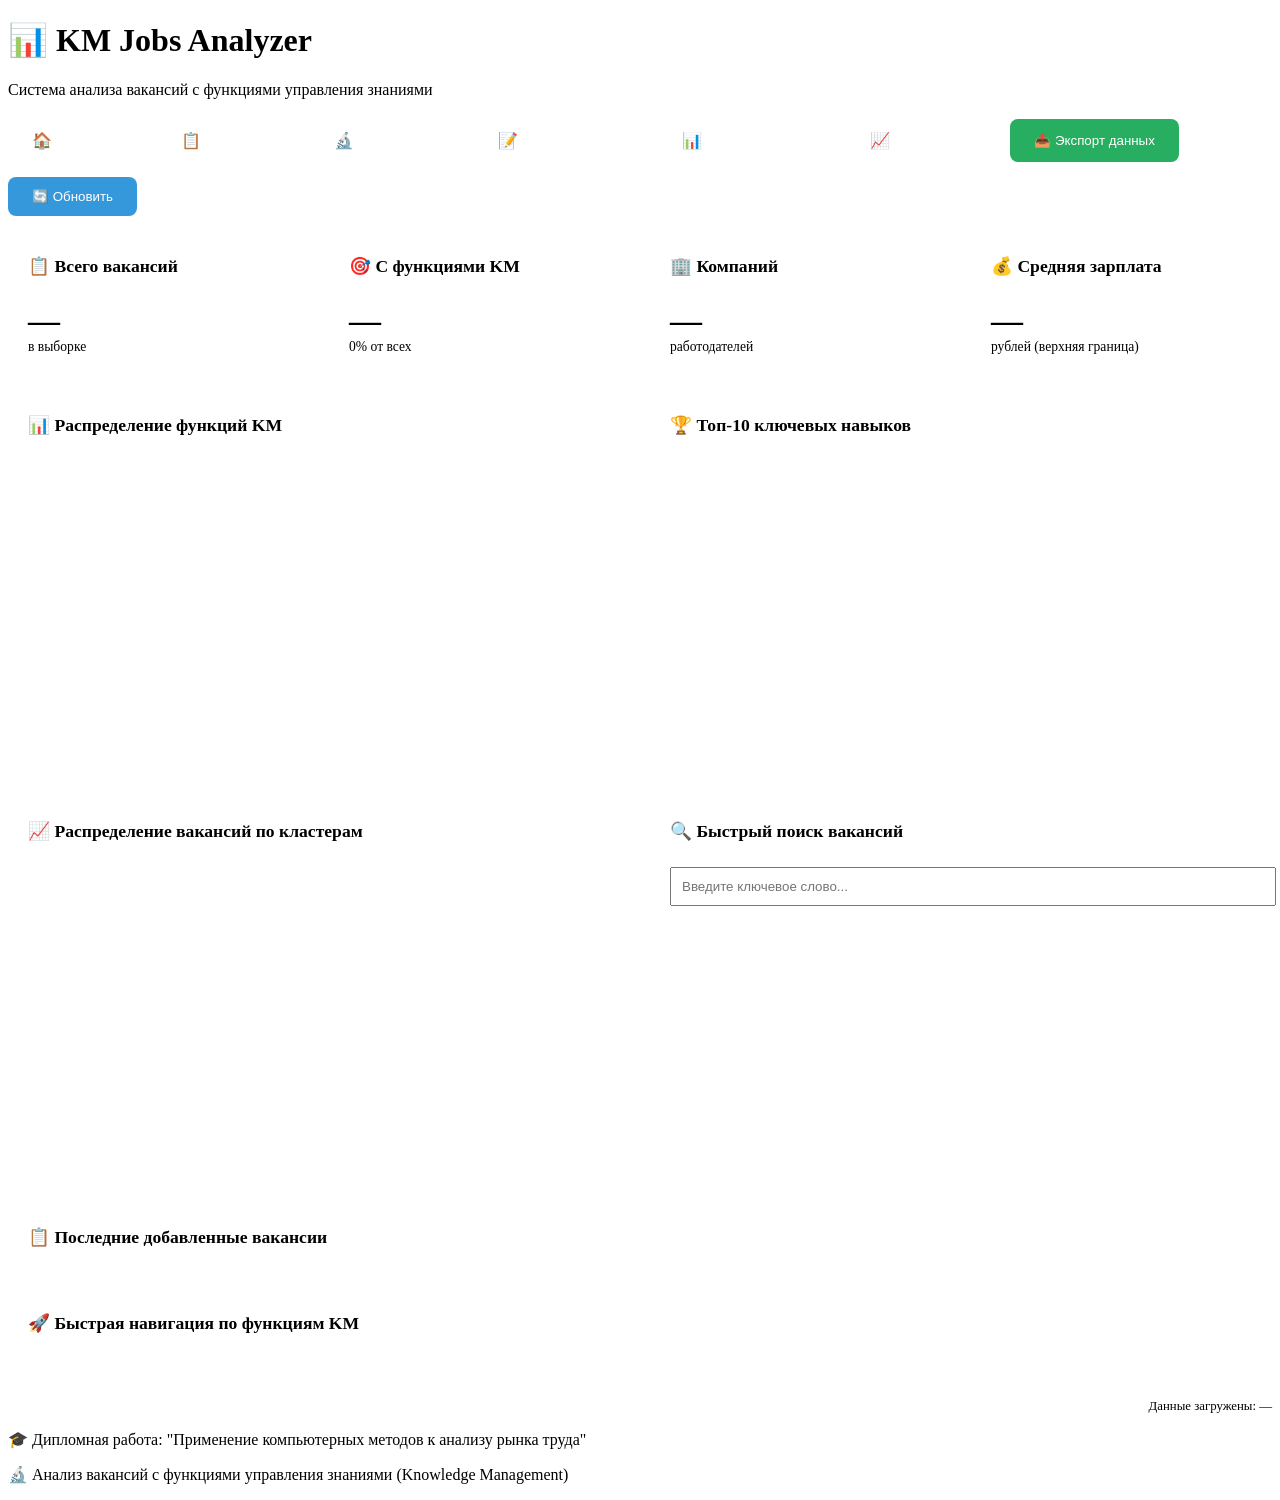
==== app/static/pages/index.html @ 829a87ce "1" ====
<!DOCTYPE html>
<html lang="ru">
<head>
    <meta charset="UTF-8">
    <meta name="viewport" content="width=device-width, initial-scale=1.0">
    <title>KM Jobs Analyzer - Дашборд</title>
    <link rel="stylesheet" href="/static/css/style.css">
    <script src="https://cdn.plot.ly/plotly-2.27.1.min.js" charset="utf-8"></script>
    <style>
        /* Стили для дашборда */
        .dashboard-grid {
            display: grid;
            grid-template-columns: repeat(auto-fit, minmax(300px, 1fr));
            gap: 20px;
            margin: 20px 0;
        }
        .dashboard-card {
            background: white;
            border-radius: 12px;
            padding: 20px;
            box-shadow: var(--shadow-sm);
            transition: transform 0.2s;
        }
        .dashboard-card:hover {
            transform: translateY(-3px);
            box-shadow: var(--shadow-md);
        }
        .card-title {
            font-size: 1.1em;
            font-weight: bold;
            color: var(--secondary-color);
            margin-bottom: 15px;
            padding-bottom: 10px;
            border-bottom: 2px solid var(--primary-color);
        }
        .metric-value {
            font-size: 2em;
            font-weight: bold;
            color: var(--primary-color);
        }
        .metric-label {
            color: var(--text-muted);
            font-size: 0.85em;
        }
        .quick-link {
            display: inline-block;
            padding: 8px 16px;
            background: var(--light-bg);
            border-radius: 8px;
            text-decoration: none;
            color: var(--secondary-color);
            margin: 5px;
            transition: all 0.2s;
        }
        .quick-link:hover {
            background: var(--primary-color);
            color: white;
            transform: translateX(3px);
        }
        .function-badge {
            display: inline-block;
            background: #e8f4f8;
            color: var(--primary-color);
            padding: 4px 12px;
            border-radius: 20px;
            margin: 5px;
            font-size: 0.8em;
        }
        .nav-links {
            display: flex;
            gap: 15px;
            flex-wrap: wrap;
            margin: 20px 0;
        }
        .nav-btn {
            display: inline-block;
            padding: 12px 24px;
            background: var(--primary-color);
            color: white;
            border-radius: 8px;
            text-decoration: none;
            transition: all 0.3s;
        }
        .nav-btn:hover {
            background: var(--primary-dark);
            transform: translateY(-2px);
            text-decoration: none;
        }
        .export-btn {
            background: #27ae60;
        }
        .export-btn:hover {
            background: #219a52;
        }
        .refresh-btn {
            background: #3498db;
        }
        .last-updated {
            text-align: right;
            font-size: 0.8em;
            color: var(--text-muted);
            margin-top: 20px;
        }
    </style>
</head>
<body>
    <div class="container">
        <h1>📊 KM Jobs Analyzer</h1>
        <p>Система анализа вакансий с функциями управления знаниями</p>

        <div class="nav-links">
            <a href="/" class="nav-btn">🏠 Дашборд</a>
            <a href="/pages/vacancies.html" class="nav-btn">📋 Вакансии</a>
            <a href="/pages/km-analysis.html" class="nav-btn">🔬 KM-анализ</a>
            <a href="/pages/text-analysis.html" class="nav-btn">📝 Анализ текста</a>
            <a href="/pages/clustering.html" class="nav-btn">📊 Кластеризация</a>
            <a href="/pages/statistics.html" class="nav-btn">📈 Статистика</a>
            <button onclick="exportData()" class="nav-btn export-btn" style="border: none; cursor: pointer;">📥 Экспорт данных</button>
            <button onclick="refreshAll()" class="nav-btn refresh-btn" style="border: none; cursor: pointer;">🔄 Обновить</button>
        </div>

        <!-- Метрики -->
        <div class="dashboard-grid" id="metricsGrid">
            <div class="dashboard-card">
                <div class="card-title">📋 Всего вакансий</div>
                <div class="metric-value" id="totalVacancies">—</div>
                <div class="metric-label">в выборке</div>
            </div>
            <div class="dashboard-card">
                <div class="card-title">🎯 С функциями KM</div>
                <div class="metric-value" id="kmVacancies">—</div>
                <div class="metric-label"><span id="kmPercentage">0</span>% от всех</div>
            </div>
            <div class="dashboard-card">
                <div class="card-title">🏢 Компаний</div>
                <div class="metric-value" id="uniqueCompanies">—</div>
                <div class="metric-label">работодателей</div>
            </div>
            <div class="dashboard-card">
                <div class="card-title">💰 Средняя зарплата</div>
                <div class="metric-value" id="avgSalary">—</div>
                <div class="metric-label">рублей (верхняя граница)</div>
            </div>
        </div>

        <!-- Два столбца для графиков -->
        <div class="dashboard-grid">
            <div class="dashboard-card">
                <div class="card-title">📊 Распределение функций KM</div>
                <div id="kmFunctionsChart" style="height: 300px;"></div>
            </div>
            <div class="dashboard-card">
                <div class="card-title">🏆 Топ-10 ключевых навыков</div>
                <div id="topSkillsChart" style="height: 300px;"></div>
            </div>
        </div>

        <div class="dashboard-grid">
            <div class="dashboard-card">
                <div class="card-title">📈 Распределение вакансий по кластерам</div>
                <div id="clusterChart" style="height: 300px;"></div>
            </div>
            <div class="dashboard-card">
                <div class="card-title">🔍 Быстрый поиск вакансий</div>
                <input type="text" id="quickSearch" placeholder="Введите ключевое слово..." style="width: 100%; padding: 10px; margin-bottom: 15px;">
                <div id="quickSearchResults" style="max-height: 220px; overflow-y: auto;"></div>
            </div>
        </div>

        <!-- Последние вакансии -->
        <div class="dashboard-card">
            <div class="card-title">📋 Последние добавленные вакансии</div>
            <div id="recentVacancies"></div>
        </div>

        <!-- Быстрые ссылки -->
        <div class="dashboard-card">
            <div class="card-title">🚀 Быстрая навигация по функциям KM</div>
            <div id="quickLinks"></div>
        </div>

        <div class="last-updated" id="lastUpdated">
            Данные загружены: <span>—</span>
        </div>

        <footer>
            <p>🎓 Дипломная работа: "Применение компьютерных методов к анализу рынка труда"</p>
            <p>🔬 Анализ вакансий с функциями управления знаниями (Knowledge Management)</p>
        </footer>
    </div>

    <script src="/static/js/main.js"></script>
    <script>
        // Состояние дашборда
        let dashboardData = {
            vacancies: [],
            kmStats: null,
            clusterData: null,
            skills: null
        };

        // Загрузка всех данных
        async function loadDashboard() {
            try {
                // 1. Общая статистика
                const stats = await App.fetchAPI('/stats/total');
                if (stats) {
                    document.getElementById('totalVacancies').textContent = stats.total_vacancies || 0;
                    document.getElementById('uniqueCompanies').textContent = stats.unique_companies || 0;
                }

                // 2. KM статистика
                const kmStats = await App.fetchAPI('/km-analysis/statistics');
                if (kmStats) {
                    dashboardData.kmStats = kmStats;
                    const withKm = kmStats.vacancies_with_km || 0;        // 77
                    const total = kmStats.total_vacancies || 1;           // 487
                    const kmPercentage = Math.round((withKm / total) * 100);  // 16%

                    document.getElementById('kmVacancies').innerHTML = `${withKm}<small style="font-size: 0.7em;"> из ${total}</small>`;
                    document.getElementById('kmPercentage').textContent = kmPercentage;

                    // График распределения функций KM
                    drawKmFunctionsChart(kmStats.function_distribution || {});
                }

                // 3. Статистика по зарплатам
                const salaryStats = await App.fetchAPI('/stats/salary');
                if (salaryStats && salaryStats.salary_to_avg) {
                    document.getElementById('avgSalary').textContent = salaryStats.salary_to_avg.toLocaleString();
                }

                // 4. Топ навыков
                const skills = await App.fetchAPI('/skills/top?limit=10');
                if (skills) {
                    dashboardData.skills = skills;
                    drawTopSkillsChart(skills.top_skills || []);
                }

                // 5. Кластеризация
                await loadClusterData();

                // 6. Последние вакансии
                await loadRecentVacancies();

                // 7. Быстрые ссылки по функциям KM
                loadQuickLinks();

                // Обновляем время
                document.querySelector('#lastUpdated span').textContent = new Date().toLocaleTimeString();

            } catch (error) {
                console.error('Ошибка загрузки дашборда:', error);
            }
        }

        // График функций KM
        function drawKmFunctionsChart(distribution) {
            const functions = Object.keys(distribution);
            const counts = Object.values(distribution);

            const trace = {
                x: functions,
                y: counts,
                type: 'bar',
                marker: {
                    color: '#3498db',
                    line: { color: '#2980b9', width: 1 }
                },
                text: counts,
                textposition: 'auto'
            };

            const layout = {
                margin: { t: 10, l: 40, r: 10, b: 80 },
                xaxis: { tickangle: -25, tickfont: { size: 10 } }
            };

            Plotly.newPlot('kmFunctionsChart', [trace], layout, { responsive: true });
        }

        // График топ навыков
        function drawTopSkillsChart(skills) {
            const skillNames = skills.map(s => s.skill.length > 20 ? s.skill.slice(0, 18) + '..' : s.skill);
            const skillCounts = skills.map(s => s.count);

            const trace = {
                x: skillCounts,
                y: skillNames,
                type: 'bar',
                orientation: 'h',
                marker: { color: '#e74c3c' }
            };

            const layout = {
                margin: { t: 10, l: 120, r: 10, b: 10 }
            };

            Plotly.newPlot('topSkillsChart', [trace], layout, { responsive: true });
        }

        // Загрузка данных кластеризации
        async function loadClusterData() {
            try {
                // Пытаемся получить данные кластеризации
                const response = await fetch('/api/v1/clustering/vacancies');
                if (response.ok) {
                    const data = await response.json();
                    if (data.vacancies && data.vacancies.length > 0) {
                        dashboardData.clusterData = data.vacancies;
                        drawClusterChart(data.vacancies);
                    }
                }
            } catch (error) {
                console.log('Кластеризация не запущена или нет данных');
                document.getElementById('clusterChart').innerHTML = '<p style="color: #999; text-align: center;">Запустите кластеризацию на странице "Кластеризация"</p>';
            }
        }

        // График кластеров
        function drawClusterChart(vacancies) {
            const clusterCounts = {};
            vacancies.forEach(v => {
                const cluster = v.cluster;
                clusterCounts[cluster] = (clusterCounts[cluster] || 0) + 1;
            });

            const clusters = Object.keys(clusterCounts).map(k => `Кластер ${k}`);
            const counts = Object.values(clusterCounts);

            const trace = {
                x: clusters,
                y: counts,
                type: 'pie',
                labels: clusters,
                values: counts,
                marker: { colors: ['#3498db', '#e74c3c', '#2ecc71', '#f39c12', '#9b59b6'] }
            };

            const layout = {
                margin: { t: 10, l: 10, r: 10, b: 10 },
                showlegend: true
            };

            Plotly.newPlot('clusterChart', [trace], layout, { responsive: true });
        }

        // Загрузка последних вакансий
        async function loadRecentVacancies() {
            const data = await App.fetchAPI('/vacancies?limit=5&offset=0');
            if (data && data.vacancies) {
                const html = data.vacancies.map(v => `
                    <div style="padding: 10px; border-bottom: 1px solid var(--border-color);">
                        <strong>${v.name || 'Без названия'}</strong><br>
                        🏢 ${v.employer?.name || 'Не указана'} |
                        💰 ${App.formatSalary(v.salary)}
                    </div>
                `).join('');
                document.getElementById('recentVacancies').innerHTML = html || '<p>Нет данных</p>';
            }
        }

        // Быстрый поиск
        document.getElementById('quickSearch').addEventListener('input', async (e) => {
            const keyword = e.target.value;
            const resultsDiv = document.getElementById('quickSearchResults');

            if (keyword.length < 2) {
                resultsDiv.innerHTML = '<p style="color: #999;">Введите минимум 2 символа для поиска</p>';
                return;
            }

            const results = await App.fetchAPI(`/search/${encodeURIComponent(keyword)}`);
            if (results && results.vacancies) {
                if (results.vacancies.length === 0) {
                    resultsDiv.innerHTML = '<p>Ничего не найдено</p>';
                } else {
                    resultsDiv.innerHTML = results.vacancies.slice(0, 5).map(v => `
                        <div style="padding: 8px; border-bottom: 1px solid #eee;">
                            <a href="/pages/vacancy-detail.html?id=${v.id}" style="text-decoration: none;">
                                <strong>${v.name}</strong><br>
                                <small>${v.company || '—'}</small>
                            </a>
                        </div>
                    `).join('');
                }
            }
        });

        // Быстрые ссылки по функциям KM
        function loadQuickLinks() {
            const functions = [
                'База знаний', 'Документация', 'Обучение', 'Процессы', 'Коммуникации'
            ];
            const html = functions.map(f => `
                <a href="/pages/km-analysis.html" class="quick-link">${f}</a>
            `).join('');
            document.getElementById('quickLinks').innerHTML = html;
        }

        // Экспорт данных
        async function exportData() {
            try {
                const data = await App.fetchAPI('/vacancies?limit=100&offset=0');
                if (data && data.vacancies) {
                    const jsonStr = JSON.stringify(data.vacancies, null, 2);
                    const blob = new Blob([jsonStr], { type: 'application/json' });
                    const url = URL.createObjectURL(blob);
                    const a = document.createElement('a');
                    a.href = url;
                    a.download = `km_vacancies_export_${new Date().toISOString().slice(0,19)}.json`;
                    a.click();
                    URL.revokeObjectURL(url);
                    App.showToast('✅ Данные экспортированы успешно', 'success');
                }
            } catch (error) {
                App.showToast('❌ Ошибка при экспорте', 'error');
            }
        }

        // Обновление всех данных
        function refreshAll() {
            App.showToast('🔄 Обновление данных...', 'info');
            loadDashboard();
        }

        // Загрузка при старте
        document.addEventListener('DOMContentLoaded', () => {
            loadDashboard();
        });
    </script>
</body>
</html>
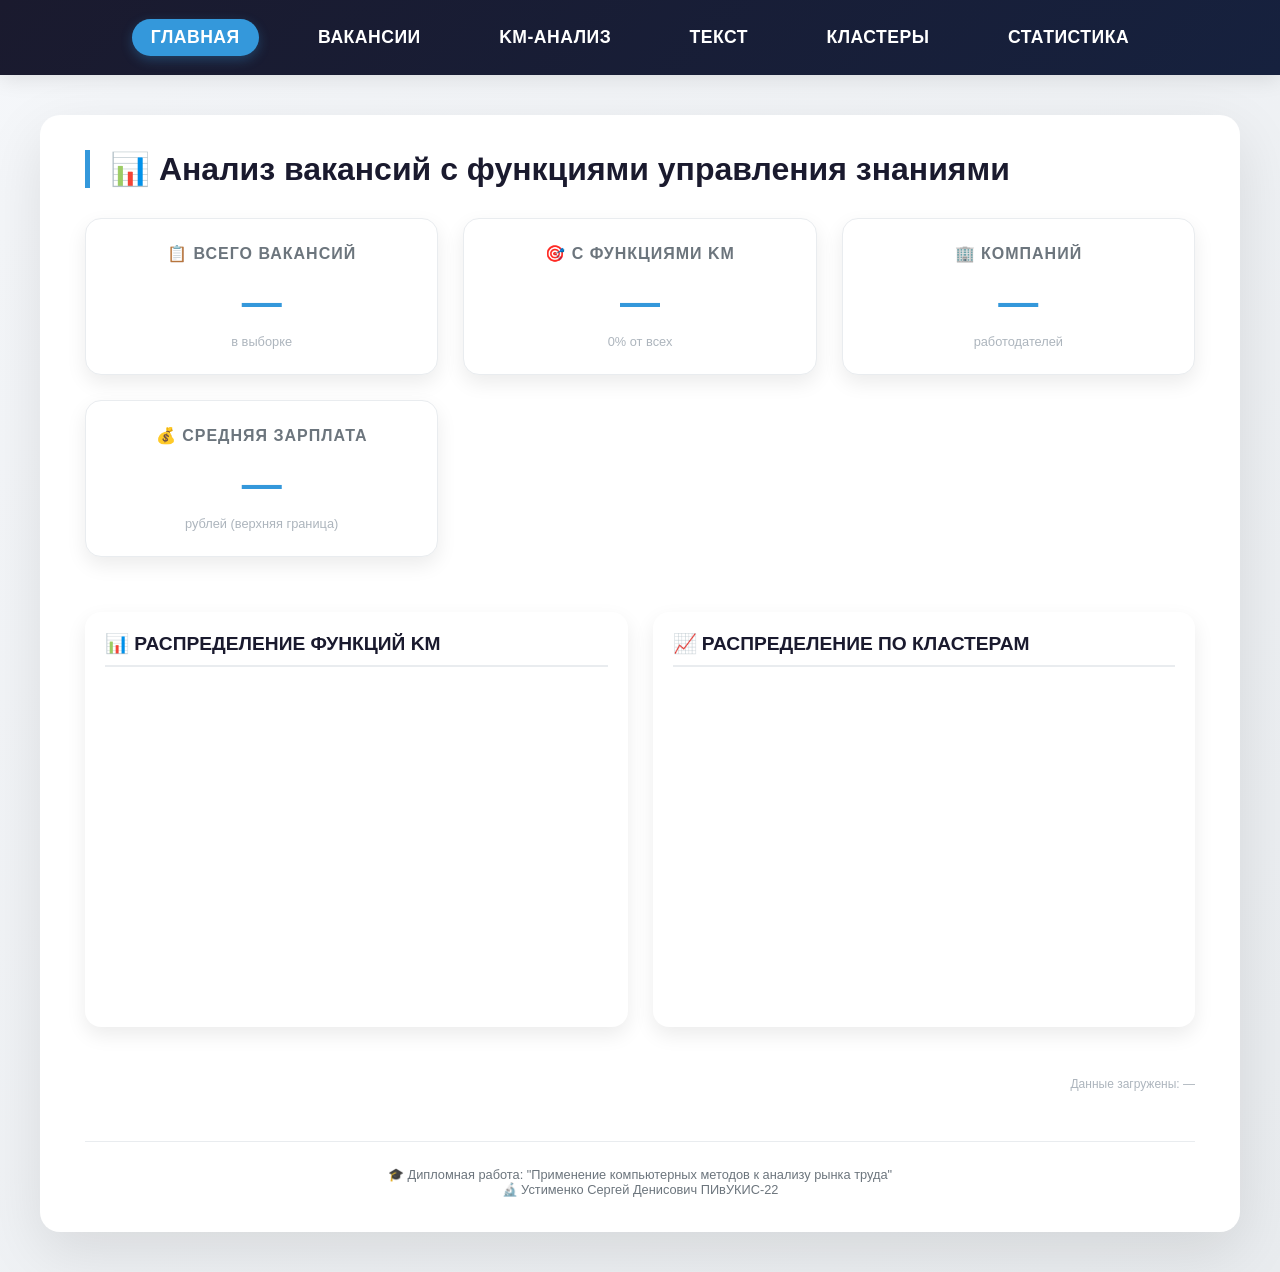
==== commit 85d37825: "refresh html" ====
--- a/app/static/pages/index.html
+++ b/app/static/pages/index.html
@@ -3,203 +3,260 @@
 <head>
     <meta charset="UTF-8">
     <meta name="viewport" content="width=device-width, initial-scale=1.0">
-    <title>KM Jobs Analyzer - Дашборд</title>
+    <title>Анализ функций менеджера знаний</title>
     <link rel="stylesheet" href="/static/css/style.css">
     <script src="https://cdn.plot.ly/plotly-2.27.1.min.js" charset="utf-8"></script>
     <style>
-        /* Стили для дашборда */
+        * {
+            margin: 0;
+            padding: 0;
+            box-sizing: border-box;
+        }
+
+        body {
+            font-family: 'Segoe UI', Tahoma, Geneva, Verdana, sans-serif;
+            background: linear-gradient(135deg, #f5f7fa 0%, #e9ecef 100%);
+            min-height: 100vh;
+        }
+
+        /* NAVBAR */
+        .navbar {
+            background: linear-gradient(135deg, #1a1a2e 0%, #16213e 100%);
+            padding: 1.2rem 0;
+            box-shadow: 0 4px 20px rgba(0, 0, 0, 0.1);
+            position: sticky;
+            top: 0;
+            z-index: 1000;
+        }
+
+        .navbar-container {
+            max-width: 1200px;
+            margin: 0 auto;
+            padding: 0 30px;
+            display: flex;
+            justify-content: center;
+            gap: 2.5rem;
+            flex-wrap: wrap;
+        }
+
+        .nav-item {
+            color: white;
+            text-decoration: none;
+            font-size: 1.1rem;
+            font-weight: 600;
+            padding: 0.5rem 1.2rem;
+            border-radius: 30px;
+            transition: all 0.3s ease;
+            letter-spacing: 0.5px;
+        }
+
+        .nav-item:hover {
+            background: rgba(255, 255, 255, 0.15);
+            transform: translateY(-2px);
+        }
+
+        .nav-item.active {
+            background: #3498db;
+            box-shadow: 0 4px 12px rgba(52, 152, 219, 0.3);
+        }
+
+        /* Контейнер */
+        .container {
+            max-width: 1200px;
+            margin: 40px auto;
+            background: white;
+            border-radius: 20px;
+            box-shadow: 0 20px 60px rgba(0, 0, 0, 0.1);
+            padding: 35px 45px;
+        }
+
+        /* Заголовки */
+        h1 {
+            font-size: 2rem;
+            color: #1a1a2e;
+            border-left: 5px solid #3498db;
+            padding-left: 20px;
+            margin-bottom: 10px;
+        }
+
+        .subtitle {
+            color: #6c757d;
+            margin-bottom: 30px;
+            font-size: 1rem;
+            padding-left: 25px;
+        }
+
+        /* Сетка карточек */
         .dashboard-grid {
             display: grid;
-            grid-template-columns: repeat(auto-fit, minmax(300px, 1fr));
-            gap: 20px;
-            margin: 20px 0;
-        }
+            grid-template-columns: repeat(auto-fit, minmax(260px, 1fr));
+            gap: 25px;
+            margin: 30px 0;
+        }
+
         .dashboard-card {
             background: white;
-            border-radius: 12px;
+            border-radius: 16px;
+            padding: 25px 20px;
+            box-shadow: 0 8px 20px rgba(0, 0, 0, 0.08);
+            transition: all 0.3s ease;
+            text-align: center;
+            border: 1px solid #e9ecef;
+        }
+
+        .dashboard-card:hover {
+            transform: translateY(-5px);
+            box-shadow: 0 15px 30px rgba(0, 0, 0, 0.12);
+        }
+
+        .card-title {
+            font-size: 1rem;
+            font-weight: 600;
+            color: #6c757d;
+            text-transform: uppercase;
+            letter-spacing: 1px;
+            margin-bottom: 15px;
+        }
+
+        .metric-value {
+            font-size: 2.5rem;
+            font-weight: 800;
+            color: #3498db;
+            line-height: 1.2;
+        }
+
+        .metric-label {
+            font-size: 0.8rem;
+            color: #adb5bd;
+            margin-top: 8px;
+        }
+
+        /* Графики */
+        .dashboard-card-large {
+            background: white;
+            border-radius: 16px;
             padding: 20px;
-            box-shadow: var(--shadow-sm);
-            transition: transform 0.2s;
-        }
-        .dashboard-card:hover {
-            transform: translateY(-3px);
-            box-shadow: var(--shadow-md);
-        }
-        .card-title {
-            font-size: 1.1em;
-            font-weight: bold;
-            color: var(--secondary-color);
-            margin-bottom: 15px;
+            box-shadow: 0 8px 20px rgba(0, 0, 0, 0.08);
+            margin: 25px 0;
+        }
+
+        .chart-title {
+            font-size: 1.2rem;
+            font-weight: 600;
+            color: #1a1a2e;
+            margin-bottom: 20px;
             padding-bottom: 10px;
-            border-bottom: 2px solid var(--primary-color);
-        }
-        .metric-value {
-            font-size: 2em;
-            font-weight: bold;
-            color: var(--primary-color);
-        }
-        .metric-label {
-            color: var(--text-muted);
-            font-size: 0.85em;
-        }
-        .quick-link {
-            display: inline-block;
-            padding: 8px 16px;
-            background: var(--light-bg);
-            border-radius: 8px;
-            text-decoration: none;
-            color: var(--secondary-color);
-            margin: 5px;
-            transition: all 0.2s;
-        }
-        .quick-link:hover {
-            background: var(--primary-color);
-            color: white;
-            transform: translateX(3px);
-        }
-        .function-badge {
-            display: inline-block;
-            background: #e8f4f8;
-            color: var(--primary-color);
-            padding: 4px 12px;
-            border-radius: 20px;
-            margin: 5px;
-            font-size: 0.8em;
-        }
-        .nav-links {
-            display: flex;
-            gap: 15px;
-            flex-wrap: wrap;
-            margin: 20px 0;
-        }
-        .nav-btn {
-            display: inline-block;
-            padding: 12px 24px;
-            background: var(--primary-color);
-            color: white;
-            border-radius: 8px;
-            text-decoration: none;
-            transition: all 0.3s;
-        }
-        .nav-btn:hover {
-            background: var(--primary-dark);
-            transform: translateY(-2px);
-            text-decoration: none;
-        }
-        .export-btn {
-            background: #27ae60;
-        }
-        .export-btn:hover {
-            background: #219a52;
-        }
-        .refresh-btn {
-            background: #3498db;
-        }
-        .last-updated {
-            text-align: right;
-            font-size: 0.8em;
-            color: var(--text-muted);
-            margin-top: 20px;
+            border-bottom: 2px solid #e9ecef;
+        }
+
+        .two-columns {
+            display: grid;
+            grid-template-columns: 1fr 1fr;
+            gap: 25px;
+            margin: 25px 0;
+        }
+
+        /* Футер */
+        footer {
+            margin-top: 50px;
+            text-align: center;
+            color: #6c757d;
+            font-size: 0.8rem;
+            border-top: 1px solid #e9ecef;
+            padding-top: 25px;
+        }
+
+        @media (max-width: 768px) {
+            .container {
+                padding: 20px;
+                margin: 20px;
+            }
+            .two-columns {
+                grid-template-columns: 1fr;
+            }
+            .navbar-container {
+                gap: 1rem;
+            }
+            .nav-item {
+                font-size: 0.9rem;
+                padding: 0.4rem 1rem;
+            }
+            h1 {
+                font-size: 1.5rem;
+            }
         }
     </style>
 </head>
 <body>
+
+    <div class="navbar">
+        <div class="navbar-container">
+            <a href="/" class="nav-item active">ГЛАВНАЯ</a>
+            <a href="/pages/vacancies.html" class="nav-item">ВАКАНСИИ</a>
+            <a href="/pages/km-analysis.html" class="nav-item">KM-АНАЛИЗ</a>
+            <a href="/pages/text-analysis.html" class="nav-item">ТЕКСТ</a>
+            <a href="/pages/clustering.html" class="nav-item">КЛАСТЕРЫ</a>
+            <a href="/pages/statistics.html" class="nav-item">СТАТИСТИКА</a>
+        </div>
+    </div>
+
     <div class="container">
-        <h1>📊 KM Jobs Analyzer</h1>
-        <p>Система анализа вакансий с функциями управления знаниями</p>
-
-        <div class="nav-links">
-            <a href="/" class="nav-btn">🏠 Дашборд</a>
-            <a href="/pages/vacancies.html" class="nav-btn">📋 Вакансии</a>
-            <a href="/pages/km-analysis.html" class="nav-btn">🔬 KM-анализ</a>
-            <a href="/pages/text-analysis.html" class="nav-btn">📝 Анализ текста</a>
-            <a href="/pages/clustering.html" class="nav-btn">📊 Кластеризация</a>
-            <a href="/pages/statistics.html" class="nav-btn">📈 Статистика</a>
-            <button onclick="exportData()" class="nav-btn export-btn" style="border: none; cursor: pointer;">📥 Экспорт данных</button>
-            <button onclick="refreshAll()" class="nav-btn refresh-btn" style="border: none; cursor: pointer;">🔄 Обновить</button>
-        </div>
-
-        <!-- Метрики -->
+        <h1>📊 Анализ вакансий с функциями управления знаниями</h1>
+
+        <!-- Метрики (4 карточки) -->
         <div class="dashboard-grid" id="metricsGrid">
             <div class="dashboard-card">
-                <div class="card-title">📋 Всего вакансий</div>
+                <div class="card-title">📋 ВСЕГО ВАКАНСИЙ</div>
                 <div class="metric-value" id="totalVacancies">—</div>
                 <div class="metric-label">в выборке</div>
             </div>
             <div class="dashboard-card">
-                <div class="card-title">🎯 С функциями KM</div>
+                <div class="card-title">🎯 С ФУНКЦИЯМИ KM</div>
                 <div class="metric-value" id="kmVacancies">—</div>
                 <div class="metric-label"><span id="kmPercentage">0</span>% от всех</div>
             </div>
             <div class="dashboard-card">
-                <div class="card-title">🏢 Компаний</div>
+                <div class="card-title">🏢 КОМПАНИЙ</div>
                 <div class="metric-value" id="uniqueCompanies">—</div>
                 <div class="metric-label">работодателей</div>
             </div>
             <div class="dashboard-card">
-                <div class="card-title">💰 Средняя зарплата</div>
+                <div class="card-title">💰 СРЕДНЯЯ ЗАРПЛАТА</div>
                 <div class="metric-value" id="avgSalary">—</div>
                 <div class="metric-label">рублей (верхняя граница)</div>
             </div>
         </div>
 
-        <!-- Два столбца для графиков -->
-        <div class="dashboard-grid">
-            <div class="dashboard-card">
-                <div class="card-title">📊 Распределение функций KM</div>
-                <div id="kmFunctionsChart" style="height: 300px;"></div>
-            </div>
-            <div class="dashboard-card">
-                <div class="card-title">🏆 Топ-10 ключевых навыков</div>
-                <div id="topSkillsChart" style="height: 300px;"></div>
+        <!-- Две колонки: распределение функций KM и кластеры -->
+        <div class="two-columns">
+            <div class="dashboard-card-large">
+                <div class="chart-title">📊 РАСПРЕДЕЛЕНИЕ ФУНКЦИЙ KM</div>
+                <div id="kmFunctionsChart" style="height: 320px;"></div>
+            </div>
+            <div class="dashboard-card-large">
+                <div class="chart-title">📈 РАСПРЕДЕЛЕНИЕ ПО КЛАСТЕРАМ</div>
+                <div id="clusterChart" style="height: 320px;"></div>
             </div>
         </div>
 
-        <div class="dashboard-grid">
-            <div class="dashboard-card">
-                <div class="card-title">📈 Распределение вакансий по кластерам</div>
-                <div id="clusterChart" style="height: 300px;"></div>
-            </div>
-            <div class="dashboard-card">
-                <div class="card-title">🔍 Быстрый поиск вакансий</div>
-                <input type="text" id="quickSearch" placeholder="Введите ключевое слово..." style="width: 100%; padding: 10px; margin-bottom: 15px;">
-                <div id="quickSearchResults" style="max-height: 220px; overflow-y: auto;"></div>
-            </div>
-        </div>
-
-        <!-- Последние вакансии -->
-        <div class="dashboard-card">
-            <div class="card-title">📋 Последние добавленные вакансии</div>
-            <div id="recentVacancies"></div>
-        </div>
-
-        <!-- Быстрые ссылки -->
-        <div class="dashboard-card">
-            <div class="card-title">🚀 Быстрая навигация по функциям KM</div>
-            <div id="quickLinks"></div>
-        </div>
-
-        <div class="last-updated" id="lastUpdated">
+        <div class="last-updated" id="lastUpdated" style="text-align: right; font-size: 0.75rem; color: #adb5bd; margin-top: 20px;">
             Данные загружены: <span>—</span>
         </div>
 
         <footer>
             <p>🎓 Дипломная работа: "Применение компьютерных методов к анализу рынка труда"</p>
-            <p>🔬 Анализ вакансий с функциями управления знаниями (Knowledge Management)</p>
+            <p>🔬 Устименко Сергей Денисович ПИвУКИС-22</p>
         </footer>
     </div>
 
     <script src="/static/js/main.js"></script>
     <script>
-        // Состояние дашборда
         let dashboardData = {
             vacancies: [],
             kmStats: null,
-            clusterData: null,
-            skills: null
+            clusterData: null
         };
 
-        // Загрузка всех данных
         async function loadDashboard() {
             try {
                 // 1. Общая статистика
@@ -213,14 +270,11 @@
                 const kmStats = await App.fetchAPI('/km-analysis/statistics');
                 if (kmStats) {
                     dashboardData.kmStats = kmStats;
-                    const withKm = kmStats.vacancies_with_km || 0;        // 77
-                    const total = kmStats.total_vacancies || 1;           // 487
-                    const kmPercentage = Math.round((withKm / total) * 100);  // 16%
-
-                    document.getElementById('kmVacancies').innerHTML = `${withKm}<small style="font-size: 0.7em;"> из ${total}</small>`;
+                    const withKm = kmStats.vacancies_with_km || 0;
+                    const total = kmStats.total_vacancies || 1;
+                    const kmPercentage = Math.round((withKm / total) * 100);
+                    document.getElementById('kmVacancies').innerHTML = `${withKm}<small style="font-size: 0.7rem;"> из ${total}</small>`;
                     document.getElementById('kmPercentage').textContent = kmPercentage;
-
-                    // График распределения функций KM
                     drawKmFunctionsChart(kmStats.function_distribution || {});
                 }
 
@@ -230,79 +284,38 @@
                     document.getElementById('avgSalary').textContent = salaryStats.salary_to_avg.toLocaleString();
                 }
 
-                // 4. Топ навыков
-                const skills = await App.fetchAPI('/skills/top?limit=10');
-                if (skills) {
-                    dashboardData.skills = skills;
-                    drawTopSkillsChart(skills.top_skills || []);
-                }
-
-                // 5. Кластеризация
+                // 4. Кластеризация
                 await loadClusterData();
-
-                // 6. Последние вакансии
-                await loadRecentVacancies();
-
-                // 7. Быстрые ссылки по функциям KM
-                loadQuickLinks();
 
                 // Обновляем время
                 document.querySelector('#lastUpdated span').textContent = new Date().toLocaleTimeString();
-
             } catch (error) {
                 console.error('Ошибка загрузки дашборда:', error);
             }
         }
 
-        // График функций KM
         function drawKmFunctionsChart(distribution) {
             const functions = Object.keys(distribution);
             const counts = Object.values(distribution);
-
             const trace = {
                 x: functions,
                 y: counts,
                 type: 'bar',
-                marker: {
-                    color: '#3498db',
-                    line: { color: '#2980b9', width: 1 }
-                },
+                marker: { color: '#3498db', line: { color: '#2980b9', width: 1 } },
                 text: counts,
                 textposition: 'auto'
             };
-
             const layout = {
                 margin: { t: 10, l: 40, r: 10, b: 80 },
-                xaxis: { tickangle: -25, tickfont: { size: 10 } }
+                xaxis: { tickangle: -25, tickfont: { size: 10 } },
+                plot_bgcolor: 'white',
+                paper_bgcolor: 'white'
             };
-
             Plotly.newPlot('kmFunctionsChart', [trace], layout, { responsive: true });
         }
 
-        // График топ навыков
-        function drawTopSkillsChart(skills) {
-            const skillNames = skills.map(s => s.skill.length > 20 ? s.skill.slice(0, 18) + '..' : s.skill);
-            const skillCounts = skills.map(s => s.count);
-
-            const trace = {
-                x: skillCounts,
-                y: skillNames,
-                type: 'bar',
-                orientation: 'h',
-                marker: { color: '#e74c3c' }
-            };
-
-            const layout = {
-                margin: { t: 10, l: 120, r: 10, b: 10 }
-            };
-
-            Plotly.newPlot('topSkillsChart', [trace], layout, { responsive: true });
-        }
-
-        // Загрузка данных кластеризации
         async function loadClusterData() {
             try {
-                // Пытаемся получить данные кластеризации
                 const response = await fetch('/api/v1/clustering/vacancies');
                 if (response.ok) {
                     const data = await response.json();
@@ -313,118 +326,36 @@
                 }
             } catch (error) {
                 console.log('Кластеризация не запущена или нет данных');
-                document.getElementById('clusterChart').innerHTML = '<p style="color: #999; text-align: center;">Запустите кластеризацию на странице "Кластеризация"</p>';
-            }
-        }
-
-        // График кластеров
+                document.getElementById('clusterChart').innerHTML = '<p style="color: #999; text-align: center; padding: 50px;">Запустите кластеризацию на странице "КЛАСТЕРЫ"</p>';
+            }
+        }
+
         function drawClusterChart(vacancies) {
             const clusterCounts = {};
             vacancies.forEach(v => {
                 const cluster = v.cluster;
                 clusterCounts[cluster] = (clusterCounts[cluster] || 0) + 1;
             });
-
             const clusters = Object.keys(clusterCounts).map(k => `Кластер ${k}`);
             const counts = Object.values(clusterCounts);
-
             const trace = {
                 x: clusters,
                 y: counts,
                 type: 'pie',
                 labels: clusters,
                 values: counts,
-                marker: { colors: ['#3498db', '#e74c3c', '#2ecc71', '#f39c12', '#9b59b6'] }
+                marker: { colors: ['#3498db', '#e74c3c', '#2ecc71', '#f39c12', '#9b59b6'] },
+                hole: 0.3
             };
-
             const layout = {
                 margin: { t: 10, l: 10, r: 10, b: 10 },
-                showlegend: true
+                showlegend: true,
+                plot_bgcolor: 'white',
+                paper_bgcolor: 'white'
             };
-
             Plotly.newPlot('clusterChart', [trace], layout, { responsive: true });
         }
 
-        // Загрузка последних вакансий
-        async function loadRecentVacancies() {
-            const data = await App.fetchAPI('/vacancies?limit=5&offset=0');
-            if (data && data.vacancies) {
-                const html = data.vacancies.map(v => `
-                    <div style="padding: 10px; border-bottom: 1px solid var(--border-color);">
-                        <strong>${v.name || 'Без названия'}</strong><br>
-                        🏢 ${v.employer?.name || 'Не указана'} |
-                        💰 ${App.formatSalary(v.salary)}
-                    </div>
-                `).join('');
-                document.getElementById('recentVacancies').innerHTML = html || '<p>Нет данных</p>';
-            }
-        }
-
-        // Быстрый поиск
-        document.getElementById('quickSearch').addEventListener('input', async (e) => {
-            const keyword = e.target.value;
-            const resultsDiv = document.getElementById('quickSearchResults');
-
-            if (keyword.length < 2) {
-                resultsDiv.innerHTML = '<p style="color: #999;">Введите минимум 2 символа для поиска</p>';
-                return;
-            }
-
-            const results = await App.fetchAPI(`/search/${encodeURIComponent(keyword)}`);
-            if (results && results.vacancies) {
-                if (results.vacancies.length === 0) {
-                    resultsDiv.innerHTML = '<p>Ничего не найдено</p>';
-                } else {
-                    resultsDiv.innerHTML = results.vacancies.slice(0, 5).map(v => `
-                        <div style="padding: 8px; border-bottom: 1px solid #eee;">
-                            <a href="/pages/vacancy-detail.html?id=${v.id}" style="text-decoration: none;">
-                                <strong>${v.name}</strong><br>
-                                <small>${v.company || '—'}</small>
-                            </a>
-                        </div>
-                    `).join('');
-                }
-            }
-        });
-
-        // Быстрые ссылки по функциям KM
-        function loadQuickLinks() {
-            const functions = [
-                'База знаний', 'Документация', 'Обучение', 'Процессы', 'Коммуникации'
-            ];
-            const html = functions.map(f => `
-                <a href="/pages/km-analysis.html" class="quick-link">${f}</a>
-            `).join('');
-            document.getElementById('quickLinks').innerHTML = html;
-        }
-
-        // Экспорт данных
-        async function exportData() {
-            try {
-                const data = await App.fetchAPI('/vacancies?limit=100&offset=0');
-                if (data && data.vacancies) {
-                    const jsonStr = JSON.stringify(data.vacancies, null, 2);
-                    const blob = new Blob([jsonStr], { type: 'application/json' });
-                    const url = URL.createObjectURL(blob);
-                    const a = document.createElement('a');
-                    a.href = url;
-                    a.download = `km_vacancies_export_${new Date().toISOString().slice(0,19)}.json`;
-                    a.click();
-                    URL.revokeObjectURL(url);
-                    App.showToast('✅ Данные экспортированы успешно', 'success');
-                }
-            } catch (error) {
-                App.showToast('❌ Ошибка при экспорте', 'error');
-            }
-        }
-
-        // Обновление всех данных
-        function refreshAll() {
-            App.showToast('🔄 Обновление данных...', 'info');
-            loadDashboard();
-        }
-
-        // Загрузка при старте
         document.addEventListener('DOMContentLoaded', () => {
             loadDashboard();
         });
